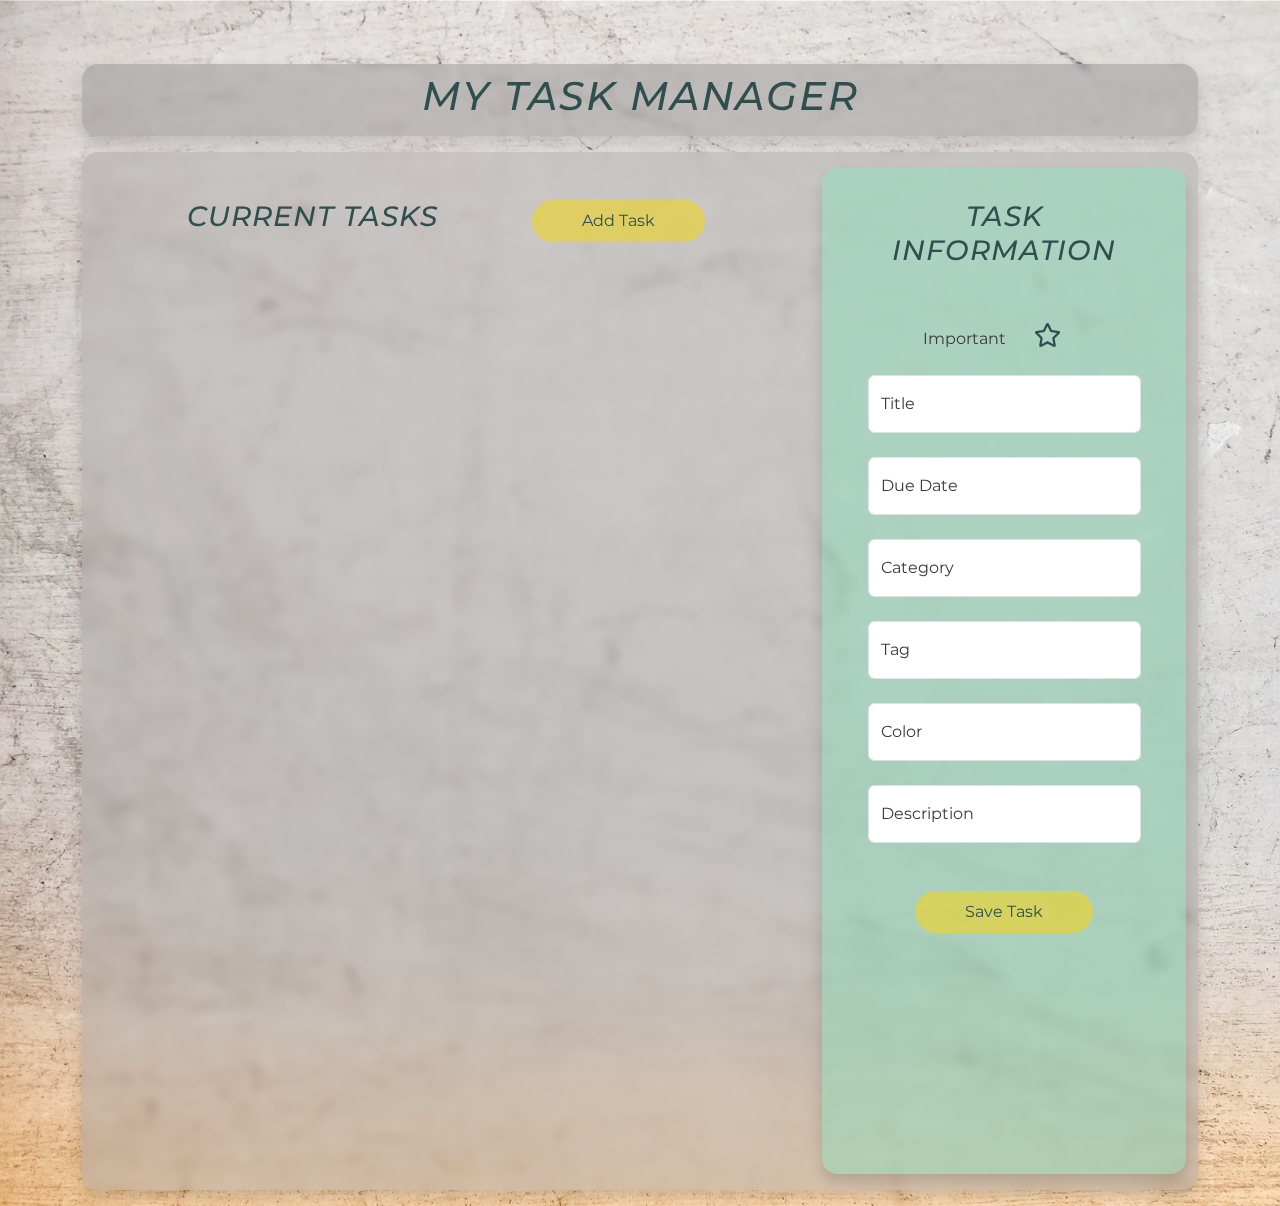
==== TaskManager/index.html @ 022fe83f "folder update" ====
<!DOCTYPE html>
<html lang="en">
<head>
    <meta charset="UTF-8">
    <meta http-equiv="X-UA-Compatible" content="IE=edge">
    <meta name="viewport" content="width=device-width, initial-scale=1.0">
    <link rel="stylesheet" href="https://use.fontawesome.com/releases/v5.15.1/css/all.css" />
    <link rel="stylesheet" href="https://cdn.jsdelivr.net/npm/bootstrap@5.2.1/dist/css/bootstrap.min.css">
    <link rel="stylesheet" href="/TaskManager/style/app.css">
    <title>Task Manager</title>
</head>
<body>
    <main class="container">
        <div id="mainTitle" class="container rounded-4 shadow">
            <h1>My Task Manager</h1>
        </div>
        <div class="task-main container d-flex rounded-4 shadow">
            <section class="list row d-flex col-8">
               <br>
               <div class="left-1">
                       <h3>Current Tasks</h3>
                       <button id="btnToggle" type="button" class="btn btn-secondary">Add Task</button>
               </div>
               
               <div class="left-2 row rounded-4 w-100 mx-2 my-3">
               </div>
            </section>
            <br>
            <section class="info col-4 my-3 mx-4 rounded-4 shadow">
                <h3>Task Information</h3>
                <br>
                <div class="my-control">
                    <label>Important</label>
                    <i id="iImportant" class="my-icon far fa-star"></i>
                </div>
                <br>
                <div class="form-floating w-75 m-auto">
                    <input class="form-control" id="floatingInput" placeholder="#">
                    <label for="floatingInput">Title</label>
                  </div>
                <br>
                <div class="form-floating w-75 m-auto">
                    <input class="form-control" id="floatingInput" placeholder="#">
                    <label for="floatingInput">Due Date</label>
                  </div>
                <br>
                <div class="form-floating w-75 m-auto">
                    <input class="form-control" id="floatingInput" placeholder="#">
                    <label for="floatingInput">Category</label>
                  </div>
                <br>
                <div class="form-floating w-75 m-auto">
                    <input class="form-control" id="floatingInput" placeholder="#">
                    <label for="floatingInput">Tag</label>
                  </div>
                <br>
                <div class="form-floating w-75 m-auto">
                    <input class="form-control" id="floatingInput" placeholder="#">
                    <label for="floatingInput">Color</label>
                  </div>
                <br>
                <div class="form-floating w-75 m-auto">
                    <input class="form-control" id="floatingInput" placeholder="#">
                    <label for="floatingInput">Description</label>
                  </div>
                <br><br>
                    <button id="btnSave" type="button" class="btn-save btn btn-secondary">Save Task</button>
                </di>
            </section>
        </div>
        
    </main>

    <script src="https://cdn.jsdelivr.net/npm/bootstrap@5.2.1/dist/js/bootstrap.min.js" integrity="sha384-7VPbUDkoPSGFnVtYi0QogXtr74QeVeeIs99Qfg5YCF+TidwNdjvaKZX19NZ/e6oz" crossorigin="anonymous"></script>
    <script src="https://code.jquery.com/jquery-3.6.1.min.js"
      integrity="sha256-o88AwQnZB+VDvE9tvIXrMQaPlFFSUTR+nldQm1LuPXQ="
      crossorigin="anonymous"></script>
    <script src="script/app.js"></script>
</body>
</html>


<!-- Tasks
    Important
    Title
    dueDate
    description
    tag
    color
    category
-->

<!-- 
    1 - create the button
    2 - click on the button, console log a message
    3 - hide the section
    4 - show/hide the section on every click
 -->
<!-- 
    research objects JS
    JS class
    JS object literal
 -->
---- TaskManager/style/app.css ----
@import url('https://fonts.googleapis.com/css2?family=Montserrat:ital,wght@0,400;0,500;0,700;1,400;1,500;1,700&display=swap');

* {
    margin: 0;
    padding: 0;
}

body {
    /* background-color: rgb(52, 170, 170); */
    background-image: url(/TaskManager/img/4.jpg);
    background-size: cover;
    background-repeat: no-repeat;
    margin-top: 4rem;
    font-family: 'Montserrat', sans-serif;
}
main .container {
    /* background-color: rgba(219, 245, 246, 0.988); */
    margin-bottom: 1rem;
    text-align: center;
}
#mainTitle {
    display: flex;
    justify-content: center;
    align-items: center;
    height: 8vh;
    /* background-color: rgba(136, 134, 134, 0.423); */
    background-color: rgba(136, 134, 134, 0.42);
    backdrop-filter: blur(0.2rem);
    color: darkslategray;
    font-style: italic;
    font-weight: bold;
    letter-spacing: 2px;
    text-transform: uppercase;
}
.task-main {
    background-color: rgba(165, 163, 163, 0.423);
    backdrop-filter: blur(0.3rem);
    /* background: hsl(0 0% 80% / 0.9) */
    min-height: 1000px;
}
.container .list .left-1 {
    display: flex;
    flex-direction: row;
    justify-content: space-evenly;
    align-items: center;
    padding-top: 3rem;
    padding-bottom: 1rem;
    color: darkslategrey;
}
.container .list .left-2 {
    display: flex;
    flex-direction: row;
    justify-content: center;
    background-color: rgba(225, 223, 199, 0);
    min-height: 900px;
}
.container .list h3 {
    text-transform: uppercase;
    font-style: italic;
    letter-spacing: 1px;
}
.container .info {
    background-color: rgba(135, 225, 188, 0.445);
    color: darkslategrey;
}
.container .info h3 {
    margin: 2rem;
    text-transform: uppercase;
    font-style: italic;
    letter-spacing: 1px;
}
.container .info label {
    color: rgb(59, 58, 58);
}
.my-icon {
    cursor: pointer;
    padding-inline: 1.5rem;
    font-size: 1.5rem;
}
.my-icon.fas {
    color: rgb(234, 218, 115);
}
#btnToggle {
    background-color: rgba(234, 210, 50, 0.673);
    padding: 9px 50px;
    border: none;
    border-radius: 50px;
    color: darkslategrey;
}
#btnSave {
    background-color: rgba(234, 210, 50, 0.673);
    padding: 9px 50px;
    border: none;
    border-radius: 50px;
    color: darkslategrey;
}
#floatingInput {
    height: 3.2rem;
}
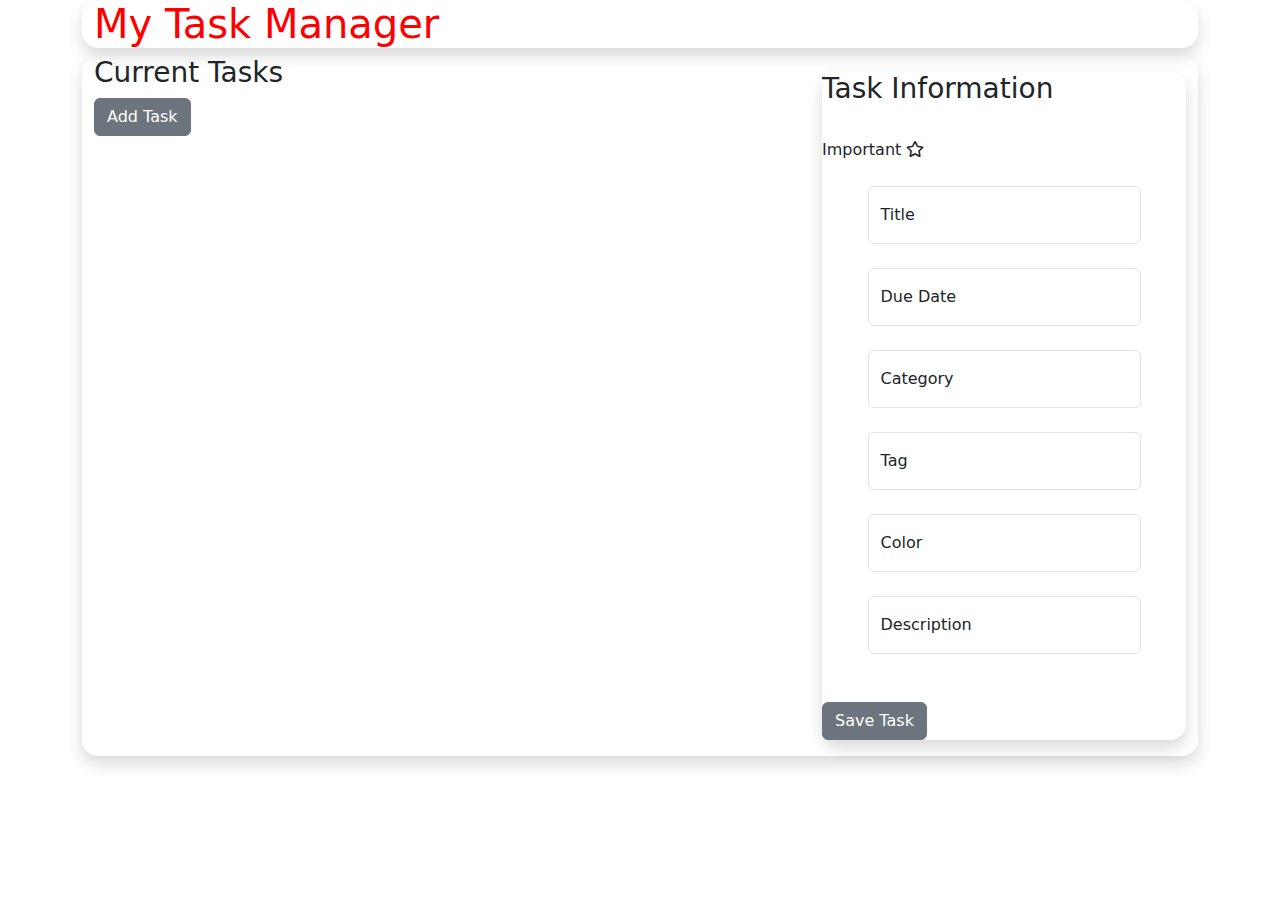
==== commit 89d9e41f: "updated links" ====
--- a/TaskManager/index.html
+++ b/TaskManager/index.html
@@ -6,7 +6,7 @@
     <meta name="viewport" content="width=device-width, initial-scale=1.0">
     <link rel="stylesheet" href="https://use.fontawesome.com/releases/v5.15.1/css/all.css" />
     <link rel="stylesheet" href="https://cdn.jsdelivr.net/npm/bootstrap@5.2.1/dist/css/bootstrap.min.css">
-    <link rel="stylesheet" href="/TaskManager/style/app.css">
+    <link rel="stylesheet" href="/style/app.css">
     <title>Task Manager</title>
 </head>
 <body>
@@ -75,7 +75,7 @@
     <script src="https://code.jquery.com/jquery-3.6.1.min.js"
       integrity="sha256-o88AwQnZB+VDvE9tvIXrMQaPlFFSUTR+nldQm1LuPXQ="
       crossorigin="anonymous"></script>
-    <script src="script/app.js"></script>
+    <script src="/script/app.js"></script>
 </body>
 </html>
 
--- a/style/app.css
+++ b/style/app.css
@@ -0,0 +1,7 @@
+* {
+    margin: 0;
+    padding: 0;
+}
+h1 {
+    color: red;
+}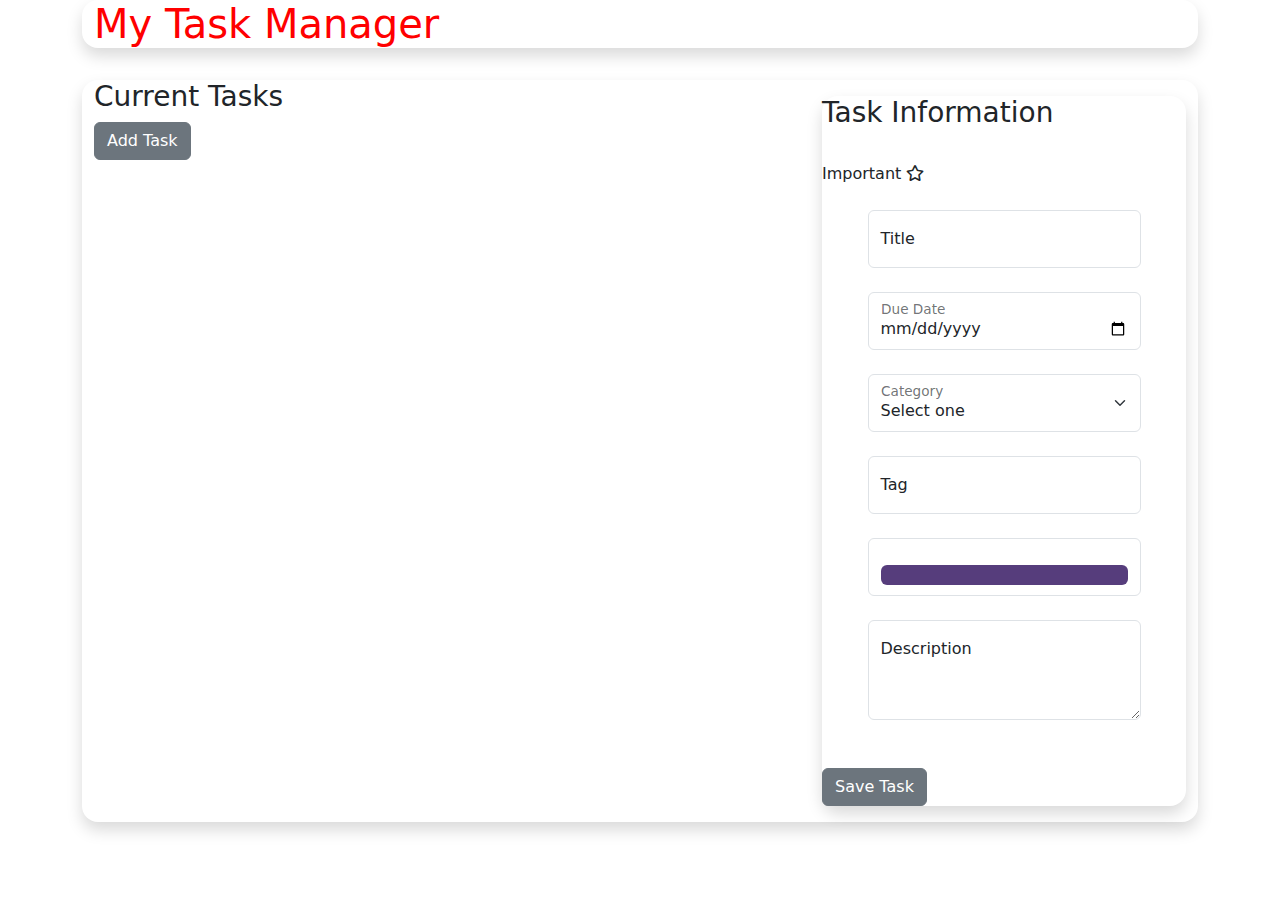
==== commit 8f7c9152: "Task Manager update" ====
--- a/TaskManager/index.html
+++ b/TaskManager/index.html
@@ -14,6 +14,7 @@
         <div id="mainTitle" class="container rounded-4 shadow">
             <h1>My Task Manager</h1>
         </div>
+        <br>
         <div class="task-main container d-flex rounded-4 shadow">
             <section class="list row d-flex col-8">
                <br>
@@ -23,6 +24,10 @@
                </div>
                
                <div class="left-2 row rounded-4 w-100 mx-2 my-3">
+                <div id="taskList" class="container d-flex flex-column text-center">
+
+                  <!-- js will render html here -->
+                </div>
                </div>
             </section>
             <br>
@@ -35,34 +40,45 @@
                 </div>
                 <br>
                 <div class="form-floating w-75 m-auto">
-                    <input class="form-control" id="floatingInput" placeholder="#">
+                    <input class="form-control" id="txtTitle" placeholder="#">
                     <label for="floatingInput">Title</label>
                   </div>
                 <br>
                 <div class="form-floating w-75 m-auto">
-                    <input class="form-control" id="floatingInput" placeholder="#">
+                    <input class="form-control" id="txtDueDate" placeholder="#" type="date">
                     <label for="floatingInput">Due Date</label>
                   </div>
                 <br>
                 <div class="form-floating w-75 m-auto">
-                    <input class="form-control" id="floatingInput" placeholder="#">
-                    <label for="floatingInput">Category</label>
+                    
+                    <select class="form-select" id="txtCategory" aria-label="Floating label select example">
+                      <option selected>Select one</option>
+                      <option value="Work">Work</option>
+                      <option value="Home">Home</option>
+                      <option value="Family">Family</option>
+                      <option value="Personal">Personal</option>
+                    </select>
+                    <label for="floatingSelect">Category</label>
                   </div>
                 <br>
                 <div class="form-floating w-75 m-auto">
-                    <input class="form-control" id="floatingInput" placeholder="#">
+                    <input class="form-control" id="txtTag" placeholder="#">
                     <label for="floatingInput">Tag</label>
                   </div>
                 <br>
                 <div class="form-floating w-75 m-auto">
-                    <input class="form-control" id="floatingInput" placeholder="#">
-                    <label for="floatingInput">Color</label>
+                  <!-- <label for="exampleColorInput" class="form-label"></label> -->
+                  <input type="color" class="form-control form-control-color w-100" id="txtColor" value="#563d7c" title="Choose your color">
                   </div>
                 <br>
                 <div class="form-floating w-75 m-auto">
-                    <input class="form-control" id="floatingInput" placeholder="#">
+                  <textarea class="form-control" placeholder="Leave a comment here" id="txtDescription" style="height: 100px"></textarea>
+                  <label for="floatingTextarea2">Description</label>
+                </div>
+                <!-- <div class="form-floating w-75 m-auto">
+                    <input class="form-control" id="txtDescription" placeholder="#">
                     <label for="floatingInput">Description</label>
-                  </div>
+                  </div> -->
                 <br><br>
                     <button id="btnSave" type="button" class="btn-save btn btn-secondary">Save Task</button>
                 </di>
@@ -75,6 +91,7 @@
     <script src="https://code.jquery.com/jquery-3.6.1.min.js"
       integrity="sha256-o88AwQnZB+VDvE9tvIXrMQaPlFFSUTR+nldQm1LuPXQ="
       crossorigin="anonymous"></script>
+    <script src="/script/task.js"></script>
     <script src="/script/app.js"></script>
 </body>
 </html>
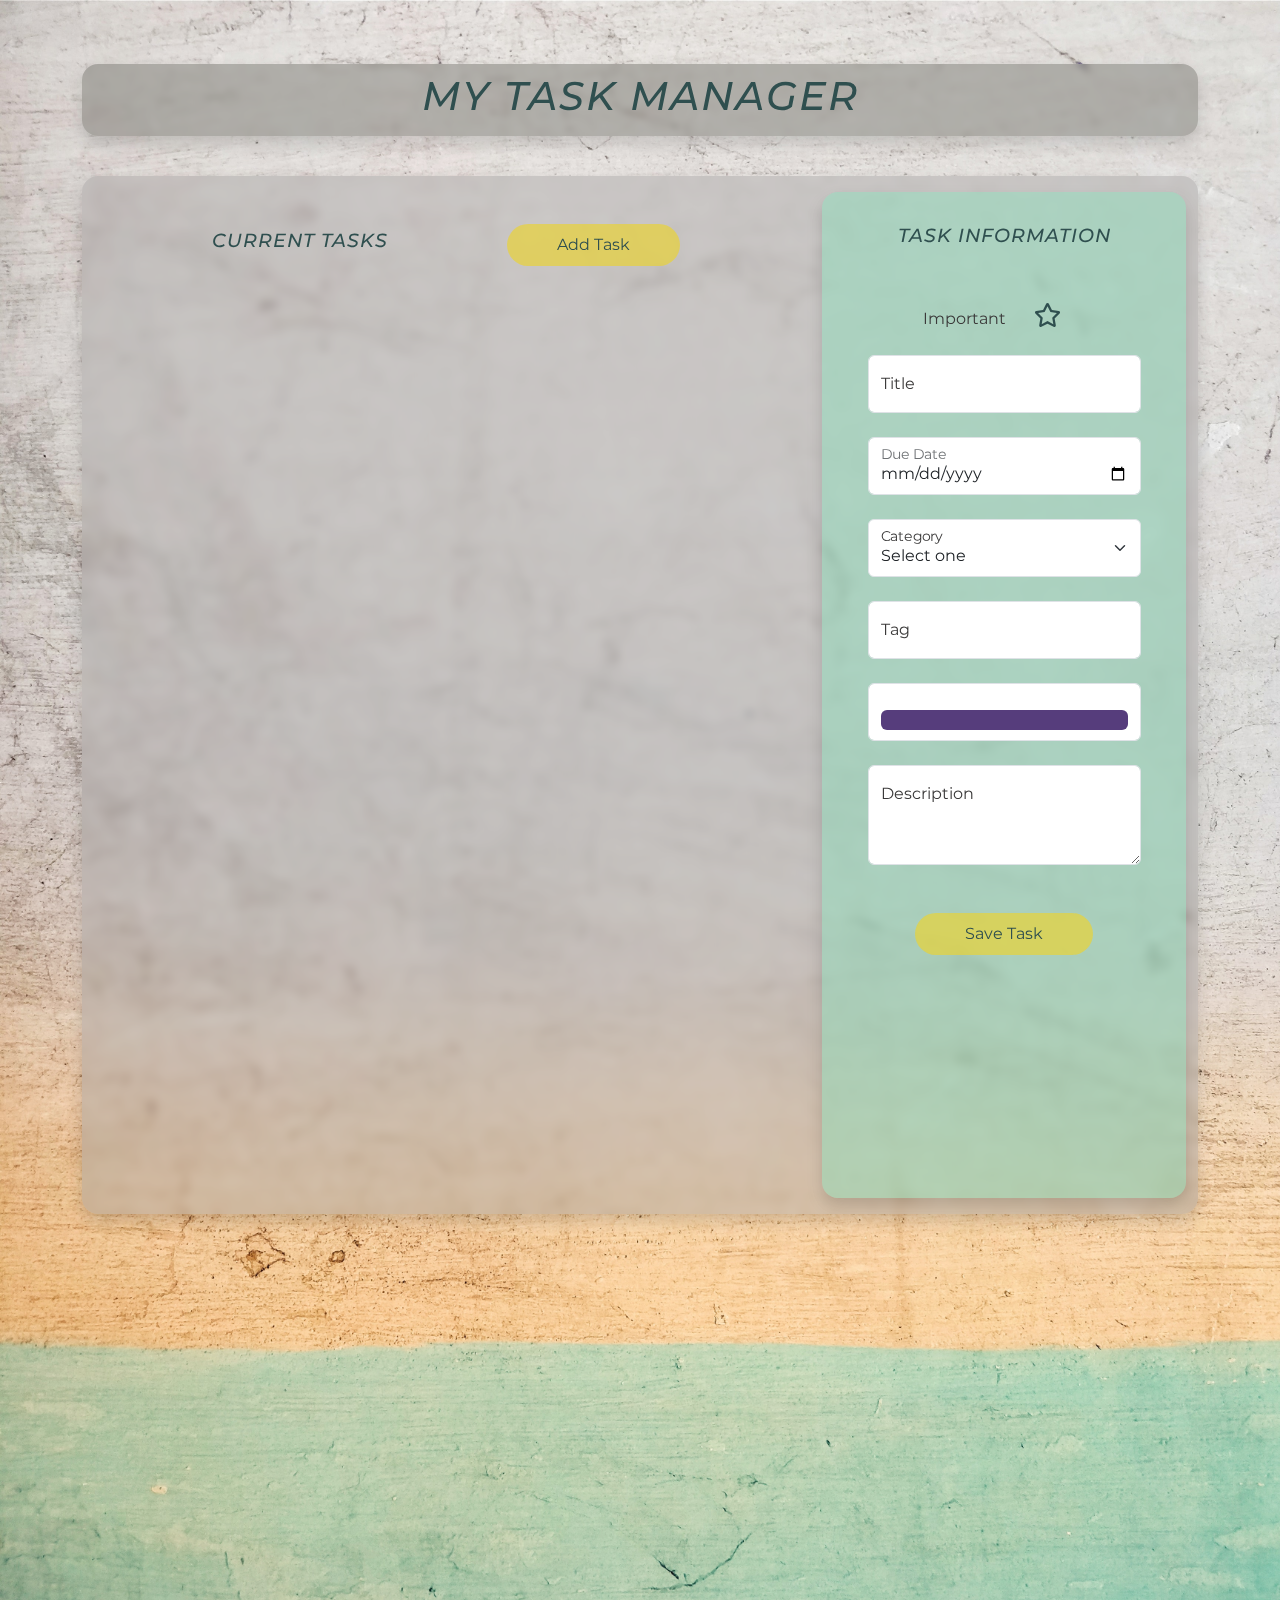
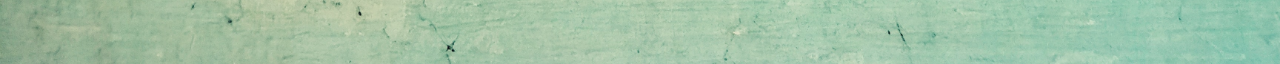
==== commit a721db45: "TaskManager update" ====
--- a/TaskManager/index.html
+++ b/TaskManager/index.html
@@ -6,7 +6,7 @@
     <meta name="viewport" content="width=device-width, initial-scale=1.0">
     <link rel="stylesheet" href="https://use.fontawesome.com/releases/v5.15.1/css/all.css" />
     <link rel="stylesheet" href="https://cdn.jsdelivr.net/npm/bootstrap@5.2.1/dist/css/bootstrap.min.css">
-    <link rel="stylesheet" href="/style/app.css">
+    <link rel="stylesheet" href="/TaskManager/style/app.css">
     <title>Task Manager</title>
 </head>
 <body>
@@ -91,8 +91,8 @@
     <script src="https://code.jquery.com/jquery-3.6.1.min.js"
       integrity="sha256-o88AwQnZB+VDvE9tvIXrMQaPlFFSUTR+nldQm1LuPXQ="
       crossorigin="anonymous"></script>
-    <script src="/script/task.js"></script>
-    <script src="/script/app.js"></script>
+    <script src="/TaskManager/script/task.js"></script>
+    <script src="/TaskManager/script/app.js"></script>
 </body>
 </html>
 
--- a/TaskManager/style/app.css
+++ b/TaskManager/style/app.css
@@ -0,0 +1,122 @@
+@import url('https://fonts.googleapis.com/css2?family=Montserrat:ital,wght@0,400;0,500;0,700;1,400;1,500;1,700&display=swap');
+
+* {
+    margin: 0;
+    padding: 0;
+}
+
+body {
+    /* background-color: rgb(52, 170, 170); */
+    background-image: url(/TaskManager/img/4.jpg);
+    background-size: cover;
+    background-repeat: no-repeat;
+    margin-top: 4rem;
+    font-family: 'Montserrat', sans-serif;
+    min-height: 1600px;
+}
+main .container {
+    /* background-color: rgba(219, 245, 246, 0.988); */
+    margin-bottom: 1rem;
+    text-align: center;
+}
+#mainTitle {
+    display: flex;
+    justify-content: center;
+    align-items: center;
+    height: 8vh;
+    /* background-color: rgba(136, 134, 134, 0.423); */
+    background-color: rgba(110, 110, 104, 0.445);
+    backdrop-filter: blur(0.2rem);
+    color: darkslategray;
+    font-style: italic;
+    font-weight: bold;
+    letter-spacing: 2px;
+    text-transform: uppercase;
+}
+.task-main {
+    background-color: rgba(165, 163, 163, 0.423);
+    backdrop-filter: blur(0.3rem);
+    /* background: hsl(0 0% 80% / 0.9) */
+    
+}
+.container .list .left-1 {
+    display: flex;
+    flex-direction: row;
+    justify-content: space-evenly;
+    align-items: center;
+    padding-top: 3rem;
+    padding-bottom: 1rem;
+    color: darkslategrey;
+}
+.container .list .left-2 {
+    display: flex;
+    flex-direction: row;
+    justify-content: center;
+    background-color: rgba(225, 223, 199, 0);
+    min-height: 900px;
+}
+.container .list h3 {
+    text-transform: uppercase;
+    font-style: italic;
+    letter-spacing: 1px;
+    font-size: larger;
+}
+#taskList {
+    width: 100%;
+}
+#taskList .container {
+    background-color: rgba(235, 234, 223, 0.445);
+    height: 8rem;
+    padding: 4px;
+}
+#taskList .task-1 {
+    background-color: rgba(222, 212, 137, 0.452);
+}
+/* #taskList .task-2 {
+    
+}
+#taskList .task-3 {
+    
+} */
+#colorVal {
+    margin-bottom: 1rem;
+}
+.container .info {
+    background-color: rgba(135, 225, 188, 0.445);
+    color: darkslategrey;
+}
+.container .info h3 {
+    margin: 2rem;
+    text-transform: uppercase;
+    font-style: italic;
+    letter-spacing: 1px;
+    font-size: larger;
+}
+.container .info label {
+    color: rgb(59, 58, 58);
+}
+.my-icon {
+    cursor: pointer;
+    padding-inline: 1.5rem;
+    font-size: 1.5rem;
+}
+.my-icon.fas {
+    color: rgb(234, 218, 115);
+}
+#btnToggle {
+    background-color: rgba(234, 210, 50, 0.673);
+    padding: 9px 50px;
+    border: none;
+    border-radius: 50px;
+    color: darkslategrey;
+}
+#btnSave {
+    background-color: rgba(234, 210, 50, 0.673);
+    padding: 9px 50px;
+    border: none;
+    border-radius: 50px;
+    color: darkslategrey;
+}
+#floatingInput {
+    height: 3.2rem;
+}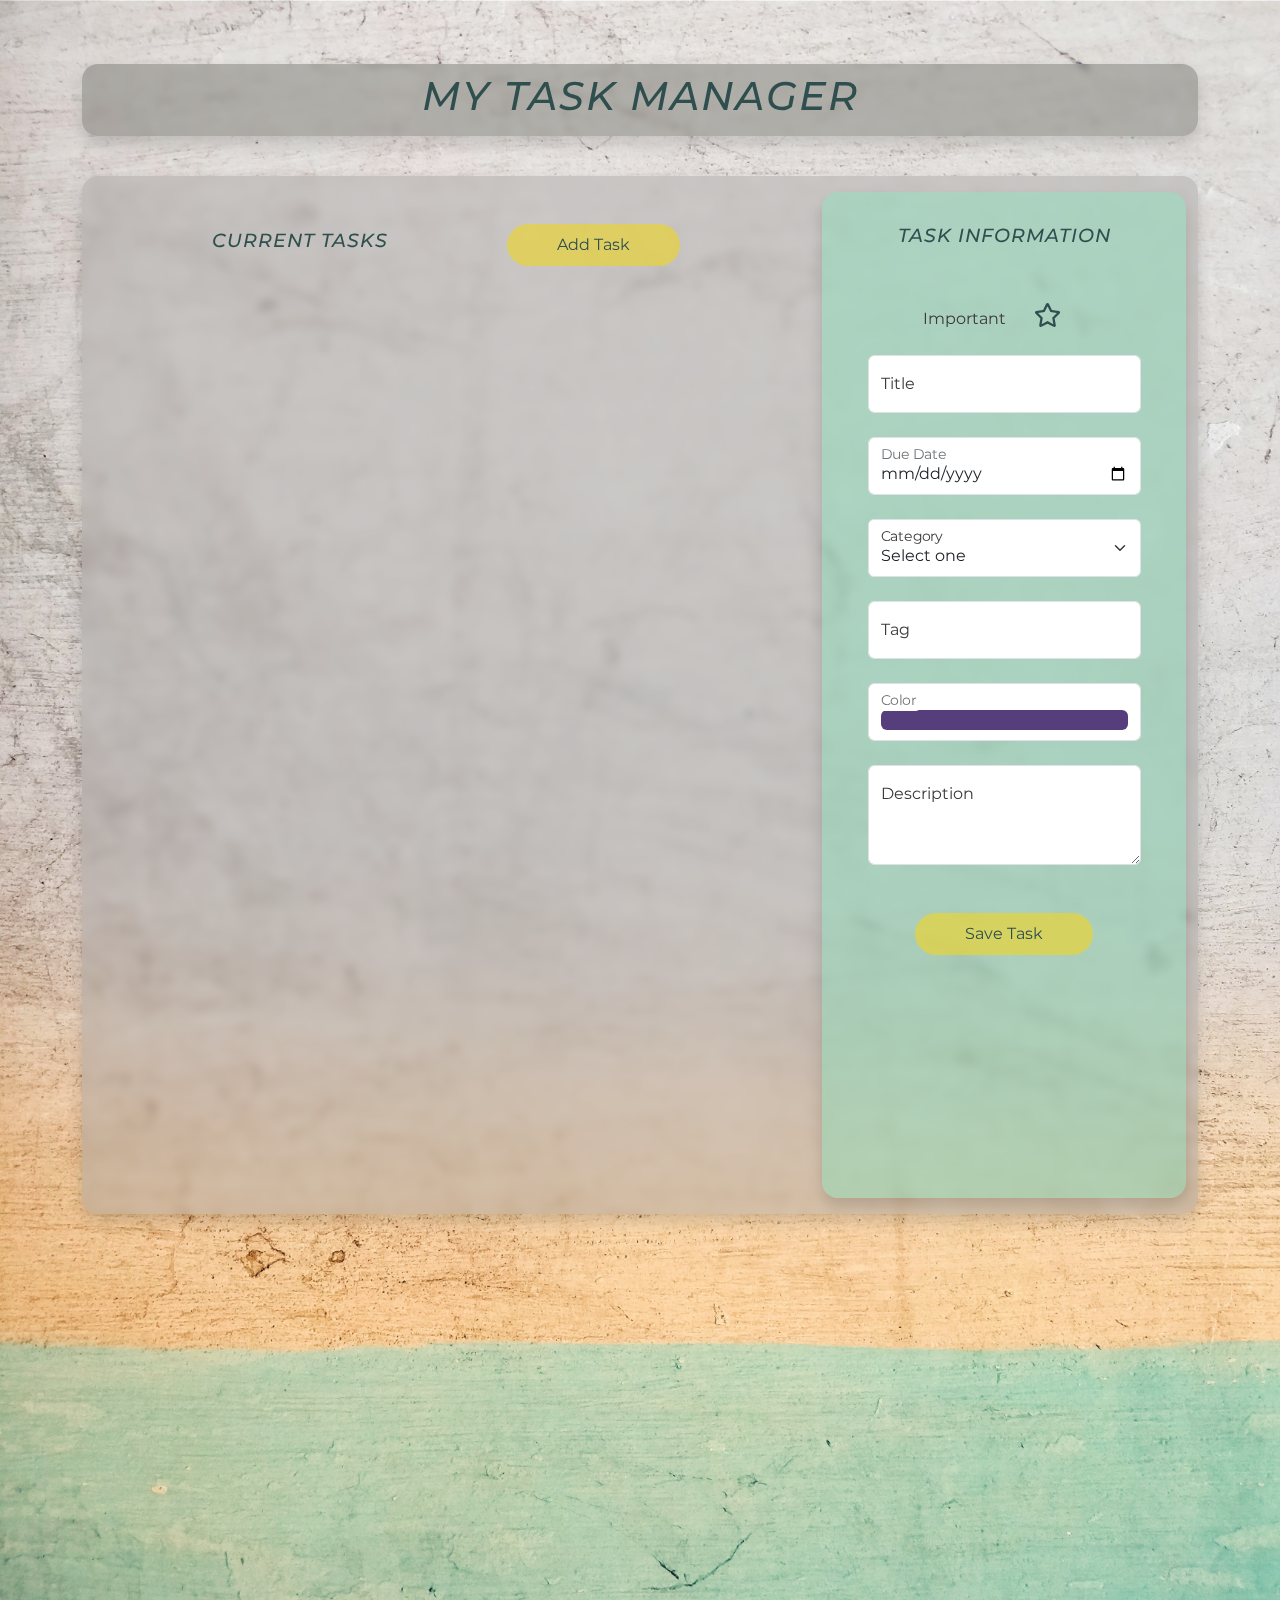
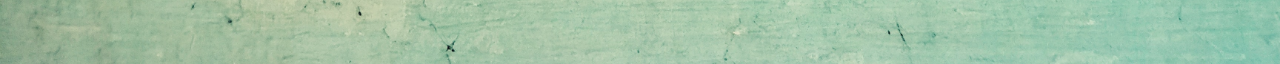
==== commit 35124e7f: "Task Manager" ====
--- a/TaskManager/index.html
+++ b/TaskManager/index.html
@@ -69,6 +69,7 @@
                 <div class="form-floating w-75 m-auto">
                   <!-- <label for="exampleColorInput" class="form-label"></label> -->
                   <input type="color" class="form-control form-control-color w-100" id="txtColor" value="#563d7c" title="Choose your color">
+                  <label for="floatingInput">Color</label>
                   </div>
                 <br>
                 <div class="form-floating w-75 m-auto">
--- a/TaskManager/style/app.css
+++ b/TaskManager/style/app.css
@@ -78,8 +78,15 @@
 #taskList .task-3 {
     
 } */
+#txtColor {
+    display: flex;
+    align-items: center;
+}
 #colorVal {
-    margin-bottom: 1rem;
+    width: 3rem;
+    height: 1rem;
+    margin: auto;
+    border-radius: 10px;
 }
 .container .info {
     background-color: rgba(135, 225, 188, 0.445);
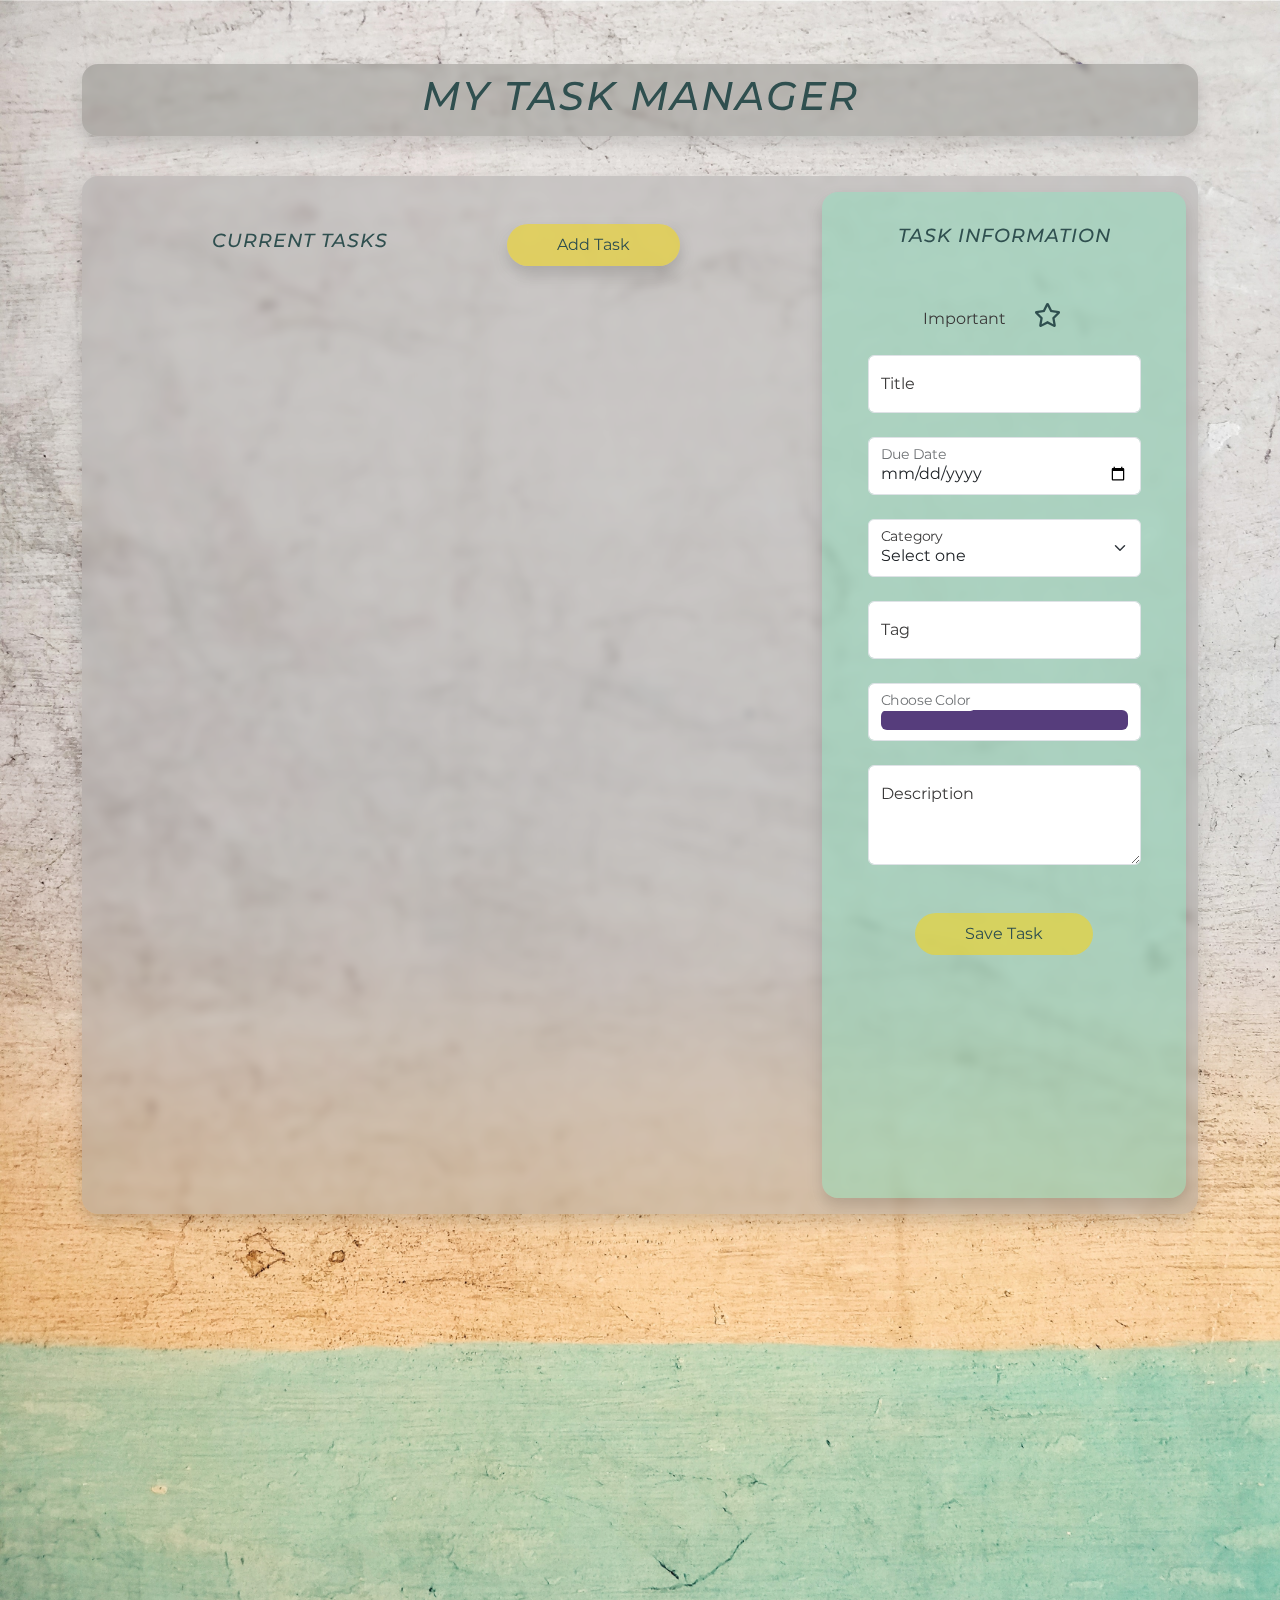
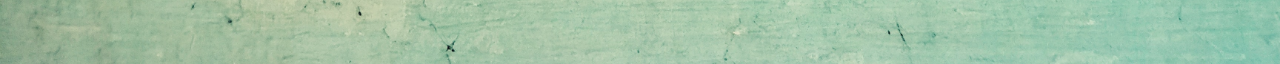
==== commit 90920aea: "TaskManager (submission)" ====
--- a/TaskManager/index.html
+++ b/TaskManager/index.html
@@ -20,7 +20,7 @@
                <br>
                <div class="left-1">
                        <h3>Current Tasks</h3>
-                       <button id="btnToggle" type="button" class="btn btn-secondary">Add Task</button>
+                       <button id="btnToggle" type="button" class="btn btn-secondary shadow">Add Task</button>
                </div>
                
                <div class="left-2 row rounded-4 w-100 mx-2 my-3">
@@ -69,7 +69,7 @@
                 <div class="form-floating w-75 m-auto">
                   <!-- <label for="exampleColorInput" class="form-label"></label> -->
                   <input type="color" class="form-control form-control-color w-100" id="txtColor" value="#563d7c" title="Choose your color">
-                  <label for="floatingInput">Color</label>
+                  <label for="floatingInput">Choose Color</label>
                   </div>
                 <br>
                 <div class="form-floating w-75 m-auto">
--- a/TaskManager/style/app.css
+++ b/TaskManager/style/app.css
@@ -25,7 +25,7 @@
     align-items: center;
     height: 8vh;
     /* background-color: rgba(136, 134, 134, 0.423); */
-    background-color: rgba(110, 110, 104, 0.445);
+    background-color: rgba(110, 110, 104, 0.363);
     backdrop-filter: blur(0.2rem);
     color: darkslategray;
     font-style: italic;
